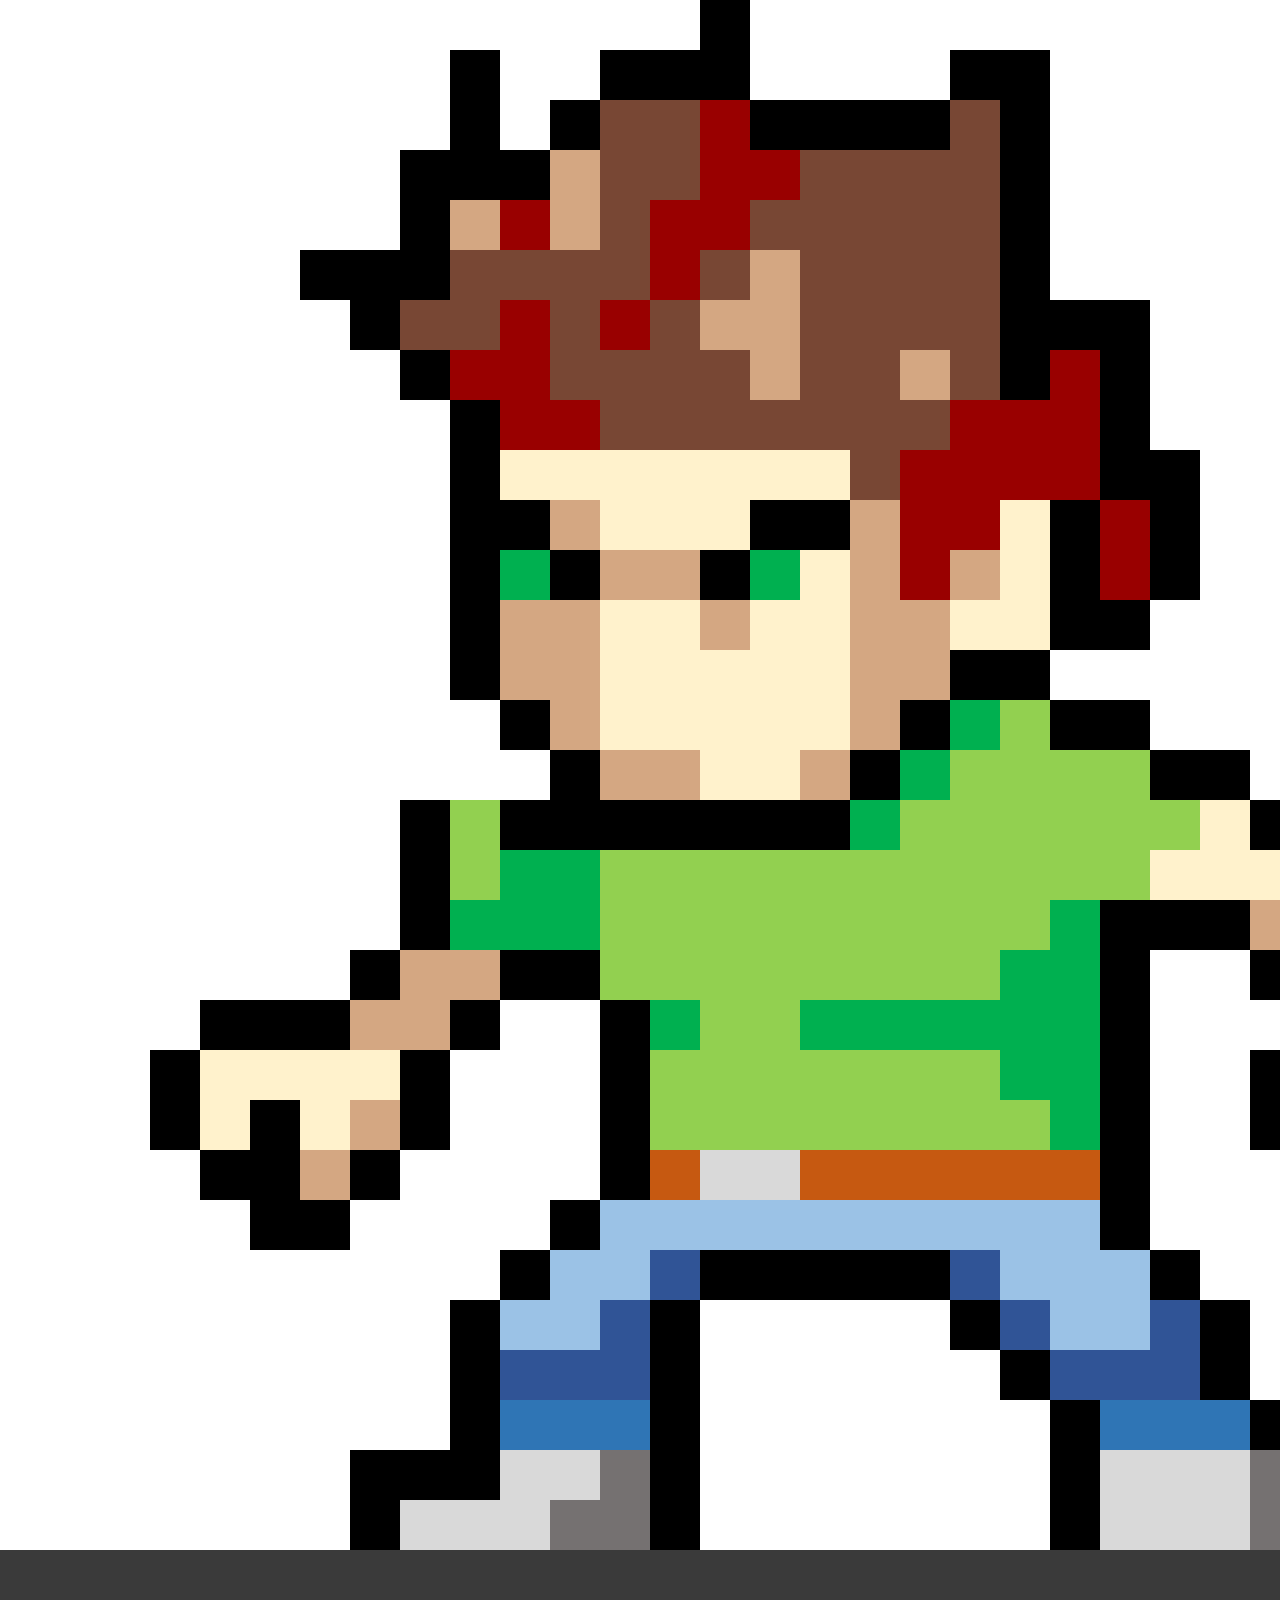
==== index.html @ 7dab19c5 "Rename boneco.html to index.html" ====
<!DOCTYPE html>
<html lang="pt-br">
    <head>
        <meta charset="UTF-8">
        <meta name="viewport" content="width=device-width, initial-scale=1.0">
        <title>Personagem Pixel Art</title>
        <link rel="stylesheet" href="boneco.css">
    </head>
    <body>
        <div id="l1c15"></div>
        <div id="l2c10"></div>
        <div id="l2c13"></div>
        <div id="l2c14"></div>
        <div id="l2c15"></div>
        <div id="l2c20"></div>
        <div id="l2c21"></div>
        <div id="l3c10"></div>
        <div id="l3c12"></div>
        <div id="l3c13"></div>
        <div id="l3c14"></div>
        <div id="l3c15"></div>
        <div id="l3c16"></div>
        <div id="l3c17"></div>
        <div id="l3c18"></div>
        <div id="l3c19"></div>
        <div id="l3c20"></div>
        <div id="l3c21"></div>
        <div id="l4c9"></div>
        <div id="l4c10"></div>
        <div id="l4c11"></div>
        <div id="l4c12"></div>
        <div id="l4c13"></div>
        <div id="l4c14"></div>
        <div id="l4c15"></div>
        <div id="l4c16"></div>
        <div id="l4c17"></div>
        <div id="l4c18"></div>
        <div id="l4c19"></div>
        <div id="l4c20"></div>
        <div id="l4c21"></div>
        <div id="l5c9"></div>
        <div id="l5c10"></div>
        <div id="l5c11"></div>
        <div id="l5c12"></div>
        <div id="l5c13"></div>
        <div id="l5c14"></div>
        <div id="l5c15"></div>
        <div id="l5c16"></div>
        <div id="l5c17"></div>
        <div id="l5c18"></div>
        <div id="l5c19"></div>
        <div id="l5c20"></div>
        <div id="l5c21"></div>
        <div id="l6c7"></div>
        <div id="l6c8"></div>
        <div id="l6c9"></div>
        <div id="l6c10"></div>
        <div id="l6c11"></div>
        <div id="l6c12"></div>
        <div id="l6c13"></div>
        <div id="l6c14"></div>
        <div id="l6c15"></div>
        <div id="l6c16"></div>
        <div id="l6c17"></div>
        <div id="l6c18"></div>
        <div id="l6c19"></div>
        <div id="l6c20"></div>
        <div id="l6c21"></div>
        <div id="l7c8"></div>
        <div id="l7c9"></div>
        <div id="l7c10"></div>
        <div id="l7c11"></div>
        <div id="l7c12"></div>
        <div id="l7c13"></div>
        <div id="l7c14"></div>
        <div id="l7c15"></div>
        <div id="l7c16"></div>
        <div id="l7c17"></div>
        <div id="l7c18"></div>
        <div id="l7c19"></div>
        <div id="l7c20"></div>
        <div id="l7c21"></div>
        <div id="l7c22"></div>
        <div id="l7c23"></div>
        <div id="l8c9"></div>
        <div id="l8c10"></div>
        <div id="l8c11"></div>
        <div id="l8c12"></div>
        <div id="l8c13"></div>
        <div id="l8c14"></div>
        <div id="l8c15"></div>
        <div id="l8c16"></div>
        <div id="l8c17"></div>
        <div id="l8c18"></div>
        <div id="l8c19"></div>
        <div id="l8c20"></div>
        <div id="l8c21"></div>
        <div id="l8c22"></div>
        <div id="l8c23"></div>
        <div id="l9c10"></div>
        <div id="l9c11"></div>
        <div id="l9c12"></div>
        <div id="l9c13"></div>
        <div id="l9c14"></div>
        <div id="l9c15"></div>
        <div id="l9c16"></div>
        <div id="l9c17"></div>
        <div id="l9c18"></div>
        <div id="l9c19"></div>
        <div id="l9c20"></div>
        <div id="l9c21"></div>
        <div id="l9c22"></div>
        <div id="l9c23"></div>
        <div id="l10c10"></div>
        <div id="l10c11"></div>
        <div id="l10c12"></div>
        <div id="l10c13"></div>
        <div id="l10c14"></div>
        <div id="l10c15"></div>
        <div id="l10c16"></div>
        <div id="l10c17"></div>
        <div id="l10c18"></div>
        <div id="l10c19"></div>
        <div id="l10c20"></div>
        <div id="l10c21"></div>
        <div id="l10c22"></div>
        <div id="l10c23"></div>
        <div id="l10c24"></div>
        <div id="l11c10"></div>
        <div id="l11c11"></div>
        <div id="l11c12"></div>
        <div id="l11c13"></div>
        <div id="l11c14"></div>
        <div id="l11c15"></div>
        <div id="l11c16"></div>
        <div id="l11c17"></div>
        <div id="l11c18"></div>
        <div id="l11c19"></div>
        <div id="l11c20"></div>
        <div id="l11c21"></div>
        <div id="l11c22"></div>
        <div id="l11c23"></div>
        <div id="l11c24"></div>
        <div id="l12c10"></div>
        <div id="l12c11"></div>
        <div id="l12c12"></div>
        <div id="l12c13"></div>
        <div id="l12c14"></div>
        <div id="l12c15"></div>
        <div id="l12c16"></div>
        <div id="l12c17"></div>
        <div id="l12c18"></div>
        <div id="l12c19"></div>
        <div id="l12c20"></div>
        <div id="l12c21"></div>
        <div id="l12c22"></div>
        <div id="l12c23"></div>
        <div id="l12c24"></div>
        <div id="l13c10"></div>
        <div id="l13c11"></div>
        <div id="l13c12"></div>
        <div id="l13c13"></div>
        <div id="l13c14"></div>
        <div id="l13c15"></div>
        <div id="l13c16"></div>
        <div id="l13c17"></div>
        <div id="l13c18"></div>
        <div id="l13c19"></div>
        <div id="l13c20"></div>
        <div id="l13c21"></div>
        <div id="l13c22"></div>
        <div id="l13c23"></div>
        <div id="l14c10"></div>
        <div id="l14c11"></div>
        <div id="l14c12"></div>
        <div id="l14c13"></div>
        <div id="l14c14"></div>
        <div id="l14c15"></div>
        <div id="l14c16"></div>
        <div id="l14c17"></div>
        <div id="l14c18"></div>
        <div id="l14c19"></div>
        <div id="l14c20"></div>
        <div id="l14c21"></div>
        <div id="l15c11"></div>
        <div id="l15c12"></div>
        <div id="l15c13"></div>
        <div id="l15c14"></div>
        <div id="l15c15"></div>
        <div id="l15c16"></div>
        <div id="l15c17"></div>
        <div id="l15c18"></div>
        <div id="l15c19"></div>
        <div id="l15c20"></div>
        <div id="l15c21"></div>
        <div id="l15c22"></div>
        <div id="l15c23"></div>
        <div id="l16c12"></div>
        <div id="l16c13"></div>
        <div id="l16c14"></div>
        <div id="l16c15"></div>
        <div id="l16c16"></div>
        <div id="l16c17"></div>
        <div id="l16c18"></div>
        <div id="l16c19"></div>
        <div id="l16c20"></div>
        <div id="l16c21"></div>
        <div id="l16c22"></div>
        <div id="l16c23"></div>
        <div id="l16c24"></div>
        <div id="l16c25"></div>
        <div id="l17c9"></div>
        <div id="l17c10"></div>
        <div id="l17c11"></div>
        <div id="l17c12"></div>
        <div id="l17c13"></div>
        <div id="l17c14"></div>
        <div id="l17c15"></div>
        <div id="l17c16"></div>
        <div id="l17c17"></div>
        <div id="l17c18"></div>
        <div id="l17c19"></div>
        <div id="l17c20"></div>
        <div id="l17c21"></div>
        <div id="l17c22"></div>
        <div id="l17c23"></div>
        <div id="l17c24"></div>
        <div id="l17c25"></div>
        <div id="l17c26"></div>
        <div id="l18c9"></div>
        <div id="l18c10"></div>
        <div id="l18c11"></div>
        <div id="l18c12"></div>
        <div id="l18c13"></div>
        <div id="l18c14"></div>
        <div id="l18c15"></div>
        <div id="l18c16"></div>
        <div id="l18c17"></div>
        <div id="l18c18"></div>
        <div id="l18c19"></div>
        <div id="l18c20"></div>
        <div id="l18c21"></div>
        <div id="l18c22"></div>
        <div id="l18c23"></div>
        <div id="l18c24"></div>
        <div id="l18c25"></div>
        <div id="l18c26"></div>
        <div id="l18c27"></div>
        <div id="l19c9"></div>
        <div id="l19c10"></div>
        <div id="l19c11"></div>
        <div id="l19c12"></div>
        <div id="l19c13"></div>
        <div id="l19c14"></div>
        <div id="l19c15"></div>
        <div id="l19c16"></div>
        <div id="l19c17"></div>
        <div id="l19c18"></div>
        <div id="l19c19"></div>
        <div id="l19c20"></div>
        <div id="l19c21"></div>
        <div id="l19c22"></div>
        <div id="l19c23"></div>
        <div id="l19c24"></div>
        <div id="l19c25"></div>
        <div id="l19c26"></div>
        <div id="l19c27"></div>
        <div id="l19c28"></div>
        <div id="l20c8"></div>
        <div id="l20c9"></div>
        <div id="l20c10"></div>
        <div id="l20c11"></div>
        <div id="l20c12"></div>
        <div id="l20c13"></div>
        <div id="l20c14"></div>
        <div id="l20c15"></div>
        <div id="l20c16"></div>
        <div id="l20c17"></div>
        <div id="l20c18"></div>
        <div id="l20c19"></div>
        <div id="l20c20"></div>
        <div id="l20c21"></div>
        <div id="l20c22"></div>
        <div id="l20c23"></div>
        <div id="l20c26"></div>
        <div id="l20c27"></div>
        <div id="l20c28"></div>
        <div id="l20c29"></div>
        <div id="l21c5"></div>
        <div id="l21c6"></div>
        <div id="l21c7"></div>
        <div id="l21c8"></div>
        <div id="l21c9"></div>
        <div id="l21c10"></div>
        <div id="l21c13"></div>
        <div id="l21c14"></div>
        <div id="l21c15"></div>
        <div id="l21c16"></div>
        <div id="l21c17"></div>
        <div id="l21c18"></div>
        <div id="l21c19"></div>
        <div id="l21c20"></div>
        <div id="l21c21"></div>
        <div id="l21c22"></div>
        <div id="l21c23"></div>
        <div id="l21c27"></div>
        <div id="l21c28"></div>
        <div id="l21c29"></div>
        <div id="l21c30"></div>
        <div id="l22c4"></div>
        <div id="l22c5"></div>
        <div id="l22c6"></div>
        <div id="l22c7"></div>
        <div id="l22c8"></div>
        <div id="l22c9"></div>
        <div id="l22c13"></div>
        <div id="l22c14"></div>
        <div id="l22c15"></div>
        <div id="l22c16"></div>
        <div id="l22c17"></div>
        <div id="l22c18"></div>
        <div id="l22c19"></div>
        <div id="l22c20"></div>
        <div id="l22c21"></div>
        <div id="l22c22"></div>
        <div id="l22c23"></div>
        <div id="l22c26"></div>
        <div id="l22c27"></div>
        <div id="l22c28"></div>
        <div id="l22c29"></div>
        <div id="l22c30"></div>
        <div id="l23c4"></div>
        <div id="l23c5"></div>
        <div id="l23c6"></div>
        <div id="l23c7"></div>
        <div id="l23c8"></div>
        <div id="l23c9"></div>
        <div id="l23c13"></div>
        <div id="l23c14"></div>
        <div id="l23c15"></div>
        <div id="l23c16"></div>
        <div id="l23c17"></div>
        <div id="l23c18"></div>
        <div id="l23c19"></div>
        <div id="l23c20"></div>
        <div id="l23c21"></div>
        <div id="l23c22"></div>
        <div id="l23c23"></div>
        <div id="l23c26"></div>
        <div id="l23c27"></div>
        <div id="l23c28"></div>
        <div id="l23c29"></div>
        <div id="l24c5"></div>
        <div id="l24c6"></div>
        <div id="l24c7"></div>
        <div id="l24c8"></div>
        <div id="l24c13"></div>
        <div id="l24c14"></div>
        <div id="l24c15"></div>
        <div id="l24c16"></div>
        <div id="l24c17"></div>
        <div id="l24c18"></div>
        <div id="l24c19"></div>
        <div id="l24c20"></div>
        <div id="l24c21"></div>
        <div id="l24c22"></div>
        <div id="l24c23"></div>
        <div id="l24c27"></div>
        <div id="l24c28"></div>
        <div id="l25c6"></div>
        <div id="l25c7"></div>
        <div id="l25c12"></div>
        <div id="l25c13"></div>
        <div id="l25c14"></div>
        <div id="l25c15"></div>
        <div id="l25c16"></div>
        <div id="l25c17"></div>
        <div id="l25c18"></div>
        <div id="l25c19"></div>
        <div id="l25c20"></div>
        <div id="l25c21"></div>
        <div id="l25c22"></div>
        <div id="l25c23"></div>
        <div id="l26c11"></div>
        <div id="l26c12"></div>
        <div id="l26c13"></div>
        <div id="l26c14"></div>
        <div id="l26c15"></div>
        <div id="l26c16"></div>
        <div id="l26c17"></div>
        <div id="l26c18"></div>
        <div id="l26c19"></div>
        <div id="l26c20"></div>
        <div id="l26c21"></div>
        <div id="l26c22"></div>
        <div id="l26c23"></div>
        <div id="l26c24"></div>
        <div id="l27c10"></div>
        <div id="l27c11"></div>
        <div id="l27c12"></div>
        <div id="l27c13"></div>
        <div id="l27c14"></div>
        <div id="l27c20"></div>
        <div id="l27c21"></div>
        <div id="l27c22"></div>
        <div id="l27c23"></div>
        <div id="l27c24"></div>
        <div id="l27c25"></div>
        <div id="l28c10"></div>
        <div id="l28c11"></div>
        <div id="l28c12"></div>
        <div id="l28c13"></div>
        <div id="l28c14"></div>
        <div id="l28c21"></div>
        <div id="l28c22"></div>
        <div id="l28c23"></div>
        <div id="l28c24"></div>
        <div id="l28c25"></div>
        <div id="l29c10"></div>
        <div id="l29c11"></div>
        <div id="l29c12"></div>
        <div id="l29c13"></div>
        <div id="l29c14"></div>
        <div id="l29c22"></div>
        <div id="l29c23"></div>
        <div id="l29c24"></div>
        <div id="l29c25"></div>
        <div id="l29c26"></div>
        <div id="l30c8"></div>
        <div id="l30c9"></div>
        <div id="l30c10"></div>
        <div id="l30c11"></div>
        <div id="l30c12"></div>
        <div id="l30c13"></div>
        <div id="l30c14"></div>
        <div id="l30c22"></div>
        <div id="l30c23"></div>
        <div id="l30c24"></div>
        <div id="l30c25"></div>
        <div id="l30c26"></div>
        <div id="l30c27"></div>
        <div id="l31c8"></div>
        <div id="l31c9"></div>
        <div id="l31c10"></div>
        <div id="l31c11"></div>
        <div id="l31c12"></div>
        <div id="l31c13"></div>
        <div id="l31c14"></div>
        <div id="l31c22"></div>
        <div id="l31c23"></div>
        <div id="l31c24"></div>
        <div id="l31c25"></div>
        <div id="l31c26"></div>
        <div id="l31c27"></div>
        <div id="l32c1"></div>
        <div id="l32c2"></div>
        <div id="l32c3"></div>
        <div id="l32c4"></div>
        <div id="l32c5"></div>
        <div id="l32c6"></div>
        <div id="l32c7"></div>
        <div id="l32c8"></div>
        <div id="l32c9"></div>
        <div id="l32c10"></div>
        <div id="l32c11"></div>
        <div id="l32c12"></div>
        <div id="l32c13"></div>
        <div id="l32c14"></div>
        <div id="l32c15"></div>
        <div id="l32c16"></div>
        <div id="l32c17"></div>
        <div id="l32c18"></div>
        <div id="l32c19"></div>
        <div id="l32c20"></div>
        <div id="l32c21"></div>
        <div id="l32c22"></div>
        <div id="l32c23"></div>
        <div id="l32c24"></div>
        <div id="l32c25"></div>
        <div id="l32c26"></div>
        <div id="l32c27"></div>
        <div id="l32c28"></div>
        <div id="l32c29"></div>
        <div id="l32c30"></div>
        <div id="l32c31"></div>
        <div id="l32c32"></div>
    </body>
</html>
---- boneco.css ----
body{
    width: 1550px;
    height: 1550px;
}
#l1c15{
    position: absolute;
    width: 50px;
    height: 50px;
    top: 0px;
    left: 700px;
    background-color: black;
}
#l2c10{
    position: absolute;
    width: 50px;
    height: 50px;
    top: 50px;
    left: 450px;
    background-color: black;
}
#l2c13{
    position: absolute;
    width: 50px;
    height: 50px;
    top: 50px;
    left: 600px;
    background-color: black;
}
#l2c14{
    position: absolute;
    width: 50px;
    height: 50px;
    top: 50px;
    left: 650px;
    background-color: black;
}
#l2c15{
    position: absolute;
    width: 50px;
    height: 50px;
    top: 50px;
    left: 700px;
    background-color: black;
}
#l2c20{
    position: absolute;
    width: 50px;
    height: 50px;
    top: 50px;
    left: 950px;
    background-color: black;
}
#l2c21{
    position: absolute;
    width: 50px;
    height: 50px;
    top: 50px;
    left: 1000px;
    background-color: black;
}
#l3c10{
    position: absolute;
    width: 50px;
    height: 50px;
    top: 100px;
    left: 450px;
    background-color: #000000;
}
#l3c12{
    position: absolute;
    width: 50px;
    height: 50px;
    top: 100px;
    left: 550px;
    background-color: #000000;
}
#l3c16{
    position: absolute;
    width: 50px;
    height: 50px;
    top: 100px;
    left: 750px;
    background-color: #000000;
}
#l3c17{
    position: absolute;
    width: 50px;
    height: 50px;
    top: 100px;
    left: 800px;
    background-color: #000000;
}
#l3c18{
    position: absolute;
    width: 50px;
    height: 50px;
    top: 100px;
    left: 850px;
    background-color: #000000;
}
#l3c19{
    position: absolute;
    width: 50px;
    height: 50px;
    top: 100px;
    left: 900px;
    background-color: #000000;
}
#l3c21{
    position: absolute;
    width: 50px;
    height: 50px;
    top: 100px;
    left: 1000px;
    background-color: #000000;
}
#l3c13{
    position: absolute;
    width: 50px;
    height: 50px;
    top: 100px;
    left: 600px;
    background-color: #784734;
}
#l3c14{
    position: absolute;
    width: 50px;
    height: 50px;
    top: 100px;
    left: 650px;
    background-color: #784734;
}
#l3c15{
    position: absolute;
    width: 50px;
    height: 50px;
    top: 100px;
    left: 700px;
    background-color: #990000;
}
#l3c20{
    position: absolute;
    width: 50px;
    height: 50px;
    top: 100px;
    left: 950px;
    background-color: #784734;
}
#l4c9{
    position: absolute;
    width: 50px;
    height: 50px;
    top: 150px;
    left: 400px;
    background-color: #000000;
}#l4c10{
    position: absolute;
    width: 50px;
    height: 50px;
    top: 150px;
    left: 450px;
    background-color: #000000;
}
#l4c11{
    position: absolute;
    width: 50px;
    height: 50px;
    top: 150px;
    left: 500px;
    background-color: #000000;
}
#l4c12{
    position: absolute;
    width: 50px;
    height: 50px;
    top: 150px;
    left: 550px;
    background-color: #d4a782;
}
#l4c13{
    position: absolute;
    width: 50px;
    height: 50px;
    top: 150px;
    left: 600px;
    background-color: #784734;
}
#l4c14{
    position: absolute;
    width: 50px;
    height: 50px;
    top: 150px;
    left: 650px;
    background-color: #784734;
}
#l4c15{
    position: absolute;
    width: 50px;
    height: 50px;
    top: 150px;
    left: 700px;
    background-color: #990000;
}
#l4c16{
    position: absolute;
    width: 50px;
    height: 50px;
    top: 150px;
    left: 750px;
    background-color: #990000;
}
#l4c17{
    position: absolute;
    width: 50px;
    height: 50px;
    top: 150px;
    left: 800px;
    background-color: #784734;
}
#l4c18{
    position: absolute;
    width: 50px;
    height: 50px;
    top: 150px;
    left: 850px;
    background-color: #784734;
}
#l4c19{
    position: absolute;
    width: 50px;
    height: 50px;
    top: 150px;
    left: 900px;
    background-color: #784734;
}
#l4c20{
    position: absolute;
    width: 50px;
    height: 50px;
    top: 150px;
    left: 950px;
    background-color: #784734;
}
#l4c21{
    position: absolute;
    width: 50px;
    height: 50px;
    top: 150px;
    left: 1000px;
    background-color: #000000;
}
#l5c9{
    position: absolute;
    width: 50px;
    height: 50px;
    top: 200px;
    left: 400px;
    background-color: #000000;
}
#l5c10{
    position: absolute;
    width: 50px;
    height: 50px;
    top: 200px;
    left: 450px;
    background-color: #d4a782;
}
#l5c11{
    position: absolute;
    width: 50px;
    height: 50px;
    top: 200px;
    left: 500px;
    background-color: #990000;
}
#l5c12{
    position: absolute;
    width: 50px;
    height: 50px;
    top: 200px;
    left: 550px;
    background-color: #d4a782;
}
#l5c13{
    position: absolute;
    width: 50px;
    height: 50px;
    top: 200px;
    left: 600px;
    background-color: #784734;
}
#l5c14{
    position: absolute;
    width: 50px;
    height: 50px;
    top: 200px;
    left: 650px;
    background-color: #990000;
}
#l5c15{
    position: absolute;
    width: 50px;
    height: 50px;
    top: 200px;
    left: 700px;
    background-color: #990000;
}
#l5c16{
    position: absolute;
    width: 50px;
    height: 50px;
    top: 200px;
    left: 750px;
    background-color: #784734;
}
#l5c17{
    position: absolute;
    width: 50px;
    height: 50px;
    top: 200px;
    left: 800px;
    background-color: #784734;
}
#l5c18{
    position: absolute;
    width: 50px;
    height: 50px;
    top: 200px;
    left: 850px;
    background-color: #784734;
}
#l5c19{
    position: absolute;
    width: 50px;
    height: 50px;
    top: 200px;
    left: 900px;
    background-color: #784734;
}
#l5c20{
    position: absolute;
    width: 50px;
    height: 50px;
    top: 200px;
    left: 950px;
    background-color: #784734;
}
#l5c21{
    position: absolute;
    width: 50px;
    height: 50px;
    top: 200px;
    left: 1000px;
    background-color: #000000;
}
#l6c7{
    position: absolute;
    width: 50px;
    height: 50px;
    top: 250px;
    left: 300px;
    background-color: #000000;
}
#l6c8{
    position: absolute;
    width: 50px;
    height: 50px;
    top: 250px;
    left: 350px;
    background-color: #000000;
}
#l6c9{
    position: absolute;
    width: 50px;
    height: 50px;
    top: 250px;
    left: 400px;
    background-color: #000000;
}
#l6c10{
    position: absolute;
    width: 50px;
    height: 50px;
    top: 250px;
    left: 450px;
    background-color: #784734;
}
#l6c11{
    position: absolute;
    width: 50px;
    height: 50px;
    top: 250px;
    left: 500px;
    background-color: #784734;
}
#l6c12{
    position: absolute;
    width: 50px;
    height: 50px;
    top: 250px;
    left: 550px;
    background-color: #784734;
}
#l6c13{
    position: absolute;
    width: 50px;
    height: 50px;
    top: 250px;
    left: 600px;
    background-color: #784734;
}
#l6c14{
    position: absolute;
    width: 50px;
    height: 50px;
    top: 250px;
    left: 650px;
    background-color: #990000;
}
#l6c15{
    position: absolute;
    width: 50px;
    height: 50px;
    top: 250px;
    left: 700px;
    background-color: #784734;
}
#l6c16{
    position: absolute;
    width: 50px;
    height: 50px;
    top: 250px;
    left: 750px;
    background-color: #d4a782;
}
#l6c17{
    position: absolute;
    width: 50px;
    height: 50px;
    top: 250px;
    left: 800px;
    background-color: #784734;
}
#l6c18{
    position: absolute;
    width: 50px;
    height: 50px;
    top: 250px;
    left: 850px;
    background-color: #784734;
}
#l6c19{
    position: absolute;
    width: 50px;
    height: 50px;
    top: 250px;
    left: 900px;
    background-color: #784734;
}
#l6c20{
    position: absolute;
    width: 50px;
    height: 50px;
    top: 250px;
    left: 950px;
    background-color: #784734;
}
#l6c21{
    position: absolute;
    width: 50px;
    height: 50px;
    top: 250px;
    left: 1000px;
    background-color: #000000;
}
#l7c8{
    position: absolute;
    width: 50px;
    height: 50px;
    top: 300px;
    left: 350px;
    background-color: #000000;
}
#l7c9{
    position: absolute;
    width: 50px;
    height: 50px;
    top: 300px;
    left: 400px;
    background-color: #784734;
}
#l7c10{
    position: absolute;
    width: 50px;
    height: 50px;
    top: 300px;
    left: 450px;
    background-color: #784734;
}
#l7c11{
    position: absolute;
    width: 50px;
    height: 50px;
    top: 300px;
    left: 500px;
    background-color: #990000;
}
#l7c12{
    position: absolute;
    width: 50px;
    height: 50px;
    top: 300px;
    left: 550px;
    background-color: #784734;
}
#l7c13{
    position: absolute;
    width: 50px;
    height: 50px;
    top: 300px;
    left: 600px;
    background-color: #990000;
}
#l7c14{
    position: absolute;
    width: 50px;
    height: 50px;
    top: 300px;
    left: 650px;
    background-color: #784734;
}
#l7c15{
    position: absolute;
    width: 50px;
    height: 50px;
    top: 300px;
    left: 700px;
    background-color: #d4a782;
}
#l7c16{
    position: absolute;
    width: 50px;
    height: 50px;
    top: 300px;
    left: 750px;
    background-color: #d4a782;
}
#l7c17{
    position: absolute;
    width: 50px;
    height: 50px;
    top: 300px;
    left: 800px;
    background-color: #784734;
}
#l7c18{
    position: absolute;
    width: 50px;
    height: 50px;
    top: 300px;
    left: 850px;
    background-color: #784734;
}
#l7c19{
    position: absolute;
    width: 50px;
    height: 50px;
    top: 300px;
    left: 900px;
    background-color: #784734;
}
#l7c20{
    position: absolute;
    width: 50px;
    height: 50px;
    top: 300px;
    left: 950px;
    background-color: #784734;
}
#l7c21{
    position: absolute;
    width: 50px;
    height: 50px;
    top: 300px;
    left: 1000px;
    background-color: #000000;
}
#l7c22{
    position: absolute;
    width: 50px;
    height: 50px;
    top: 300px;
    left: 1050px;
    background-color: #000000;
}
#l7c23{
    position: absolute;
    width: 50px;
    height: 50px;
    top: 300px;
    left: 1100px;
    background-color: #000000;
}
#l8c9{
    position: absolute;
    width: 50px;
    height: 50px;
    top: 350px;
    left: 400px;
    background-color: #000000;
}#l8c10{
    position: absolute;
    width: 50px;
    height: 50px;
    top: 350px;
    left: 450px;
    background-color: #990000;
}
#l8c11{
    position: absolute;
    width: 50px;
    height: 50px;
    top: 350px;
    left: 500px;
    background-color: #990000;
}
#l8c12{
    position: absolute;
    width: 50px;
    height: 50px;
    top: 350px;
    left: 550px;
    background-color: #784734;
}
#l8c13{
    position: absolute;
    width: 50px;
    height: 50px;
    top: 350px;
    left: 600px;
    background-color: #784734;
}
#l8c14{
    position: absolute;
    width: 50px;
    height: 50px;
    top: 350px;
    left: 650px;
    background-color: #784734;
}
#l8c15{
    position: absolute;
    width: 50px;
    height: 50px;
    top: 350px;
    left: 700px;
    background-color: #784734;
}
#l8c16{
    position: absolute;
    width: 50px;
    height: 50px;
    top: 350px;
    left: 750px;
    background-color: #d4a782;
}
#l8c17{
    position: absolute;
    width: 50px;
    height: 50px;
    top: 350px;
    left: 800px;
    background-color: #784734;
}
#l8c18{
    position: absolute;
    width: 50px;
    height: 50px;
    top: 350px;
    left: 850px;
    background-color: #784734;
}
#l8c19{
    position: absolute;
    width: 50px;
    height: 50px;
    top: 350px;
    left: 900px;
    background-color: #d4a782;
}
#l8c20{
    position: absolute;
    width: 50px;
    height: 50px;
    top: 350px;
    left: 950px;
    background-color: #784734;
}
#l8c21{
    position: absolute;
    width: 50px;
    height: 50px;
    top: 350px;
    left: 1000px;
    background-color: #000000;
}
#l8c22{
    position: absolute;
    width: 50px;
    height: 50px;
    top: 350px;
    left: 1050px;
    background-color: #990000;
}
#l8c23{
    position: absolute;
    width: 50px;
    height: 50px;
    top: 350px;
    left: 1100px;
    background-color: #000000;
}
#l9c10{
    position: absolute;
    width: 50px;
    height: 50px;
    top: 400px;
    left: 450px;
    background-color: #000000;
}
#l9c11{
    position: absolute;
    width: 50px;
    height: 50px;
    top: 400px;
    left: 500px;
    background-color: #990000;
}
#l9c12{
    position: absolute;
    width: 50px;
    height: 50px;
    top: 400px;
    left: 550px;
    background-color: #990000;
}
#l9c13{
    position: absolute;
    width: 50px;
    height: 50px;
    top: 400px;
    left: 600px;
    background-color: #784734;
}
#l9c14{
    position: absolute;
    width: 50px;
    height: 50px;
    top: 400px;
    left: 650px;
    background-color: #784734;
}
#l9c15{
    position: absolute;
    width: 50px;
    height: 50px;
    top: 400px;
    left: 700px;
    background-color: #784734;
}
#l9c16{
    position: absolute;
    width: 50px;
    height: 50px;
    top: 400px;
    left: 750px;
    background-color: #784734;
}
#l9c17{
    position: absolute;
    width: 50px;
    height: 50px;
    top: 400px;
    left: 800px;
    background-color: #784734;
}
#l9c18{
    position: absolute;
    width: 50px;
    height: 50px;
    top: 400px;
    left: 850px;
    background-color: #784734;
}
#l9c19{
    position: absolute;
    width: 50px;
    height: 50px;
    top: 400px;
    left:900px;
    background-color: #784734;
}
#l9c20{
    position: absolute;
    width: 50px;
    height: 50px;
    top: 400px;
    left: 950px;
    background-color: #990000;
}
#l9c21{
    position: absolute;
    width: 50px;
    height: 50px;
    top: 400px;
    left: 1000px;
    background-color: #990000;
}
#l9c22{
    position: absolute;
    width: 50px;
    height: 50px;
    top: 400px;
    left: 1050px;
    background-color: #990000;
}
#l9c23{
    position: absolute;
    width: 50px;
    height: 50px;
    top: 400px;
    left: 1100px;
    background-color: #000000;
}
#l10c10{
    position: absolute;
    width: 50px;
    height: 50px;
    top: 450px;
    left: 450px;
    background-color: #000000;
}
#l10c11{
    position: absolute;
    width: 50px;
    height: 50px;
    top: 450px;
    left: 500px;
    background-color: #fff2cc;
}
#l10c12{
    position: absolute;
    width: 50px;
    height: 50px;
    top: 450px;
    left: 550px;
    background-color: #fff2cc;
}
#l10c13{
    position: absolute;
    width: 50px;
    height: 50px;
    top: 450px;
    left: 600px;
    background-color: #fff2cc;
}
#l10c14{
    position: absolute;
    width: 50px;
    height: 50px;
    top: 450px;
    left: 650px;
    background-color: #fff2cc;
}
#l10c15{
    position: absolute;
    width: 50px;
    height: 50px;
    top: 450px;
    left: 700px;
    background-color: #fff2cc;
}
#l10c16{
    position: absolute;
    width: 50px;
    height: 50px;
    top: 450px;
    left: 750px;
    background-color: #fff2cc;
}
#l10c17{
    position: absolute;
    width: 50px;
    height: 50px;
    top: 450px;
    left: 800px;
    background-color: #fff2cc;
}
#l10c18{
    position: absolute;
    width: 50px;
    height: 50px;
    top: 450px;
    left: 850px;
    background-color: #784734;
}
#l10c19{
    position: absolute;
    width: 50px;
    height: 50px;
    top: 450px;
    left: 900px;
    background-color: #990000;
}
#l10c20{
    position: absolute;
    width: 50px;
    height: 50px;
    top: 450px;
    left: 950px;
    background-color: #990000;
}
#l10c21{
    position: absolute;
    width: 50px;
    height: 50px;
    top: 450px;
    left: 1000px;
    background-color: #990000;
}
#l10c22{
    position: absolute;
    width: 50px;
    height: 50px;
    top: 450px;
    left: 1050px;
    background-color: #990000;
}
#l10c23{
    position: absolute;
    width: 50px;
    height: 50px;
    top: 450px;
    left: 1100px;
    background-color: #000000;
}
#l10c24{
    position: absolute;
    width: 50px;
    height: 50px;
    top: 450px;
    left: 1150px;
    background-color: #000000;
}
#l11c10{
    position: absolute;
    width: 50px;
    height: 50px;
    top: 500px;
    left: 450px;
    background-color: #000000;
}
#l11c11{
    position: absolute;
    width: 50px;
    height: 50px;
    top: 500px;
    left: 500px;
    background-color: #000000;
}
#l11c12{
    position: absolute;
    width: 50px;
    height: 50px;
    top: 500px;
    left: 550px;
    background-color: #d4a782;
}
#l11c13{
    position: absolute;
    width: 50px;
    height: 50px;
    top: 500px;
    left: 600px;
    background-color: #fff2cc;
}
#l11c14{
    position: absolute;
    width: 50px;
    height: 50px;
    top: 500px;
    left: 650px;
    background-color: #fff2cc;
}
#l11c15{
    position: absolute;
    width: 50px;
    height: 50px;
    top: 500px;
    left: 700px;
    background-color: #fff2cc;
}
#l11c16{
    position: absolute;
    width: 50px;
    height: 50px;
    top: 500px;
    left: 750px;
    background-color: #000000;
}
#l11c17{
    position: absolute;
    width: 50px;
    height: 50px;
    top: 500px;
    left: 800px;
    background-color: #000000;
}
#l11c18{
    position: absolute;
    width: 50px;
    height: 50px;
    top: 500px;
    left: 850px;
    background-color: #d4a782;
}
#l11c19{
    position: absolute;
    width: 50px;
    height: 50px;
    top: 500px;
    left: 900px;
    background-color: #990000;
}
#l11c20{
    position: absolute;
    width: 50px;
    height: 50px;
    top: 500px;
    left: 950px;
    background-color: #990000;
}
#l11c21{
    position: absolute;
    width: 50px;
    height: 50px;
    top: 500px;
    left: 1000px;
    background-color: #fff2cc;
}
#l11c22{
    position: absolute;
    width: 50px;
    height: 50px;
    top: 500px;
    left: 1050px;
    background-color: #000000;
}
#l11c23{
    position: absolute;
    width: 50px;
    height: 50px;
    top: 500px;
    left: 1100px;
    background-color: #990000;
}
#l11c24{
    position: absolute;
    width: 50px;
    height: 50px;
    top: 500px;
    left: 1150px;
    background-color: #000000;
}
#l12c10{
    position: absolute;
    width: 50px;
    height: 50px;
    top: 550px;
    left: 450px;
    background-color: #000000;
}
#l12c11{
    position: absolute;
    width: 50px;
    height: 50px;
    top: 550px;
    left: 500px;
    background-color: #00b050;
}
#l12c12{
    position: absolute;
    width: 50px;
    height: 50px;
    top: 550px;
    left: 550px;
    background-color: #000000;
}
#l12c13{
    position: absolute;
    width: 50px;
    height: 50px;
    top: 550px;
    left: 600px;
    background-color: #d4a782;
}
#l12c14{
    position: absolute;
    width: 50px;
    height: 50px;
    top: 550px;
    left: 650px;
    background-color: #d4a782;
}
#l12c15{
    position: absolute;
    width: 50px;
    height: 50px;
    top: 550px;
    left: 700px;
    background-color: #000000;
}
#l12c16{
    position: absolute;
    width: 50px;
    height: 50px;
    top: 550px;
    left: 750px;
    background-color: #00b050;
}
#l12c17{
    position: absolute;
    width: 50px;
    height: 50px;
    top: 550px;
    left: 800px;
    background-color: #fff2cc;
}
#l12c18{
    position: absolute;
    width: 50px;
    height: 50px;
    top: 550px;
    left: 850px;
    background-color: #d4a782;
}
#l12c19{
    position: absolute;
    width: 50px;
    height: 50px;
    top: 550px;
    left: 900px;
    background-color: #990000;
}
#l12c20{
    position: absolute;
    width: 50px;
    height: 50px;
    top: 550px;
    left: 950px;
    background-color: #d4a782;
}
#l12c21{
    position: absolute;
    width: 50px;
    height: 50px;
    top: 550px;
    left: 1000px;
    background-color: #fff2cc;
}
#l12c22{
    position: absolute;
    width: 50px;
    height: 50px;
    top: 550px;
    left: 1050px;
    background-color: #000000;
}
#l12c23{
    position: absolute;
    width: 50px;
    height: 50px;
    top: 550px;
    left: 1100px;
    background-color: #990000;
}
#l12c24{
    position: absolute;
    width: 50px;
    height: 50px;
    top: 550px;
    left: 1150px;
    background-color: #000000;
}
#l13c10{
    position: absolute;
    width: 50px;
    height: 50px;
    top: 600px;
    left: 450px;
    background-color: #000000;
}
#l13c11{
    position: absolute;
    width: 50px;
    height: 50px;
    top: 600px;
    left: 500px;
    background-color: #d4a782;
}
#l13c12{
    position: absolute;
    width: 50px;
    height: 50px;
    top: 600px;
    left: 550px;
    background-color: #d4a782;
}
#l13c13{
    position: absolute;
    width: 50px;
    height: 50px;
    top: 600px;
    left: 600px;
    background-color: #fff2cc;
}
#l13c14{
    position: absolute;
    width: 50px;
    height: 50px;
    top: 600px;
    left: 650px;
    background-color: #fff2cc;
}
#l13c15{
    position: absolute;
    width: 50px;
    height: 50px;
    top: 600px;
    left: 700px;
    background-color: #d4a782;
}
#l13c16{
    position: absolute;
    width: 50px;
    height: 50px;
    top: 600px;
    left: 750px;
    background-color: #fff2cc;
}
#l13c17{
    position: absolute;
    width: 50px;
    height: 50px;
    top: 600px;
    left: 800px;
    background-color: #fff2cc;
}
#l13c18{
    position: absolute;
    width: 50px;
    height: 50px;
    top: 600px;
    left: 850px;
    background-color: #d4a782;
}
#l13c19{
    position: absolute;
    width: 50px;
    height: 50px;
    top: 600px;
    left: 900px;
    background-color: #d4a782;
}
#l13c20{
    position: absolute;
    width: 50px;
    height: 50px;
    top: 600px;
    left: 950px;
    background-color: #fff2cc;
}
#l13c21{
    position: absolute;
    width: 50px;
    height: 50px;
    top: 600px;
    left: 1000px;
    background-color: #fff2cc;
}
#l13c22{
    position: absolute;
    width: 50px;
    height: 50px;
    top: 600px;
    left: 1050px;
    background-color: #000000;
}
#l13c23{
    position: absolute;
    width: 50px;
    height: 50px;
    top: 600px;
    left: 1100px;
    background-color: #000000;
}
#l14c10{
    position: absolute;
    width: 50px;
    height: 50px;
    top: 650px;
    left: 450px;
    background-color: #000000;
}
#l14c11{
    position: absolute;
    width: 50px;
    height: 50px;
    top: 650px;
    left: 500px;
    background-color: #d4a782;
}
#l14c12{
    position: absolute;
    width: 50px;
    height: 50px;
    top: 650px;
    left: 550px;
    background-color: #d4a782;
}
#l14c13{
    position: absolute;
    width: 50px;
    height: 50px;
    top: 650px;
    left: 600px;
    background-color: #fff2cc;
}
#l14c14{
    position: absolute;
    width: 50px;
    height: 50px;
    top: 650px;
    left: 650px;
    background-color: #fff2cc;
}
#l14c15{
    position: absolute;
    width: 50px;
    height: 50px;
    top: 650px;
    left: 700px;
    background-color: #fff2cc;
}
#l14c16{
    position: absolute;
    width: 50px;
    height: 50px;
    top: 650px;
    left: 750px;
    background-color: #fff2cc;
}
#l14c17{
    position: absolute;
    width: 50px;
    height: 50px;
    top: 650px;
    left: 800px;
    background-color: #fff2cc;
}
#l14c18{
    position: absolute;
    width: 50px;
    height: 50px;
    top: 650px;
    left: 850px;
    background-color: #d4a782;
}
#l14c19{
    position: absolute;
    width: 50px;
    height: 50px;
    top: 650px;
    left: 900px;
    background-color: #d4a782;
}
#l14c20{
    position: absolute;
    width: 50px;
    height: 50px;
    top: 650px;
    left: 950px;
    background-color: #000000;
}
#l14c21{
    position: absolute;
    width: 50px;
    height: 50px;
    top: 650px;
    left: 1000px;
    background-color: #000000;
}
#l15c11{
    position: absolute;
    width: 50px;
    height: 50px;
    top: 700px;
    left: 500px;
    background-color: #000000;
}
#l15c12{
    position: absolute;
    width: 50px;
    height: 50px;
    top: 700px;
    left: 550px;
    background-color: #d4a782;
}
#l15c13{
    position: absolute;
    width: 50px;
    height: 50px;
    top: 700px;
    left: 600px;
    background-color: #fff2cc;
}
#l15c14{
    position: absolute;
    width: 50px;
    height: 50px;
    top: 700px;
    left: 650px;
    background-color: #fff2cc;
}
#l15c15{
    position: absolute;
    width: 50px;
    height: 50px;
    top: 700px;
    left: 700px;
    background-color: #fff2cc;
}
#l15c16{
    position: absolute;
    width: 50px;
    height: 50px;
    top: 700px;
    left: 750px;
    background-color: #fff2cc;
}
#l15c17{
    position: absolute;
    width: 50px;
    height: 50px;
    top: 700px;
    left: 800px;
    background-color: #fff2cc;
}
#l15c18{
    position: absolute;
    width: 50px;
    height: 50px;
    top: 700px;
    left: 850px;
    background-color: #d4a782;
}
#l15c19{
    position: absolute;
    width: 50px;
    height: 50px;
    top: 700px;
    left: 900px;
    background-color: #000000;
}
#l15c20{
    position: absolute;
    width: 50px;
    height: 50px;
    top: 700px;
    left: 950px;
    background-color: #00b050;
}
#l15c21{
    position: absolute;
    width: 50px;
    height: 50px;
    top: 700px;
    left: 1000px;
    background-color: #92d050;
}
#l15c22{
    position: absolute;
    width: 50px;
    height: 50px;
    top: 700px;
    left: 1050px;
    background-color: #000000;
}
#l15c23{
    position: absolute;
    width: 50px;
    height: 50px;
    top: 700px;
    left: 1100px;
    background-color: #000000;
}
#l16c12{
    position: absolute;
    width: 50px;
    height: 50px;
    top: 750px;
    left: 550px;
    background-color: #000000;
}
#l16c13{
    position: absolute;
    width: 50px;
    height: 50px;
    top: 750px;
    left: 600px;
    background-color: #d4a782;
}
#l16c14{
    position: absolute;
    width: 50px;
    height: 50px;
    top: 750px;
    left: 650px;
    background-color: #d4a782;
}
#l16c15{
    position: absolute;
    width: 50px;
    height: 50px;
    top: 750px;
    left: 700px;
    background-color: #fff2cc;
}
#l16c16{
    position: absolute;
    width: 50px;
    height: 50px;
    top: 750px;
    left: 750px;
    background-color: #fff2cc;
}
#l16c17{
    position: absolute;
    width: 50px;
    height: 50px;
    top: 750px;
    left: 800px;
    background-color: #d4a782;
}
#l16c18{
    position: absolute;
    width: 50px;
    height: 50px;
    top: 750px;
    left: 850px;
    background-color: #000000;
}
#l16c19{
    position: absolute;
    width: 50px;
    height: 50px;
    top: 750px;
    left: 900px;
    background-color: #00b050;
}
#l16c20{
    position: absolute;
    width: 50px;
    height: 50px;
    top: 750px;
    left: 950px;
    background-color: #92d050;
}
#l16c21{
    position: absolute;
    width: 50px;
    height: 50px;
    top: 750px;
    left: 1000px;
    background-color: #92d050;
}
#l16c22{
    position: absolute;
    width: 50px;
    height: 50px;
    top: 750px;
    left: 1050px;
    background-color: #92d050;
}
#l16c23{
    position: absolute;
    width: 50px;
    height: 50px;
    top: 750px;
    left: 1100px;
    background-color: #92d050;
}
#l16c24{
    position: absolute;
    width: 50px;
    height: 50px;
    top: 750px;
    left: 1150px;
    background-color: #000000;
}
#l16c25{
    position: absolute;
    width: 50px;
    height: 50px;
    top: 750px;
    left: 1200px;
    background-color: #000000;
}
#l17c9{
    position: absolute;
    width: 50px;
    height: 50px;
    top: 800px;
    left: 400px;
    background-color: #000000;
}
#l17c10{
    position: absolute;
    width: 50px;
    height: 50px;
    top: 800px;
    left: 450px;
    background-color: #92d050;
}
#l17c11{
    position: absolute;
    width: 50px;
    height: 50px;
    top: 800px;
    left: 500px;
    background-color: #000000;
}
#l17c12{
    position: absolute;
    width: 50px;
    height: 50px;
    top: 800px;
    left: 550px;
    background-color: #000000;
}
#l17c13{
    position: absolute;
    width: 50px;
    height: 50px;
    top: 800px;
    left: 600px;
    background-color: #000000;
}
#l17c14{
    position: absolute;
    width: 50px;
    height: 50px;
    top: 800px;
    left: 650px;
    background-color: #000000;
}
#l17c15{
    position: absolute;
    width: 50px;
    height: 50px;
    top: 800px;
    left: 700px;
    background-color: #000000;
}
#l17c16{
    position: absolute;
    width: 50px;
    height: 50px;
    top: 800px;
    left: 750px;
    background-color: #000000;
}
#l17c17{
    position: absolute;
    width: 50px;
    height: 50px;
    top: 800px;
    left: 800px;
    background-color: #000000;
}
#l17c18{
    position: absolute;
    width: 50px;
    height: 50px;
    top: 800px;
    left: 850px;
    background-color: #00b050;
}
#l17c19{
    position: absolute;
    width: 50px;
    height: 50px;
    top: 800px;
    left: 900px;
    background-color: #92d050;
}
#l17c20{
    position: absolute;
    width: 50px;
    height: 50px;
    top: 800px;
    left: 950px;
    background-color: #92d050;
}
#l17c21{
    position: absolute;
    width: 50px;
    height: 50px;
    top: 800px;
    left: 1000px;
    background-color: #92d050;
}
#l17c22{
    position: absolute;
    width: 50px;
    height: 50px;
    top: 800px;
    left: 1050px;
    background-color: #92d050;
}
#l17c23{
    position: absolute;
    width: 50px;
    height: 50px;
    top: 800px;
    left: 1100px;
    background-color: #92d050;
}
#l17c24{
    position: absolute;
    width: 50px;
    height: 50px;
    top: 800px;
    left: 1150px;
    background-color: #92d050;
}
#l17c25{
    position: absolute;
    width: 50px;
    height: 50px;
    top: 800px;
    left: 1200px;
    background-color: #fff2cc;
}
#l17c26{
    position: absolute;
    width: 50px;
    height: 50px;
    top: 800px;
    left: 1250px;
    background-color: #000000;
}
#l18c9{
    position: absolute;
    width: 50px;
    height: 50px;
    top: 850px;
    left: 400px;
    background-color: #000000;
}
#l18c10{
    position: absolute;
    width: 50px;
    height: 50px;
    top: 850px;
    left: 450px;
    background-color: #92d050;
}
#l18c11{
    position: absolute;
    width: 50px;
    height: 50px;
    top: 850px;
    left: 500px;
    background-color: #00b050;
}
#l18c12{
    position: absolute;
    width: 50px;
    height: 50px;
    top: 850px;
    left: 550px;
    background-color: #00b050;
}
#l18c13{
    position: absolute;
    width: 50px;
    height: 50px;
    top: 850px;
    left: 600px;
    background-color: #92d050;
}
#l18c14{
    position: absolute;
    width: 50px;
    height: 50px;
    top: 850px;
    left: 650px;
    background-color: #92d050;
}
#l18c15{
    position: absolute;
    width: 50px;
    height: 50px;
    top: 850px;
    left: 700px;
    background-color: #92d050;
}
#l18c16{
    position: absolute;
    width: 50px;
    height: 50px;
    top: 850px;
    left: 750px;
    background-color: #92d050;
}
#l18c17{
    position: absolute;
    width: 50px;
    height: 50px;
    top: 850px;
    left: 800px;
    background-color: #92d050;
}
#l18c18{
    position: absolute;
    width: 50px;
    height: 50px;
    top: 850px;
    left: 850px;
    background-color: #92d050;
}
#l18c19{
    position: absolute;
    width: 50px;
    height: 50px;
    top: 850px;
    left: 900px;
    background-color: #92d050;
}
#l18c20{
    position: absolute;
    width: 50px;
    height: 50px;
    top: 850px;
    left: 950px;
    background-color: #92d050;
}
#l18c21{
    position: absolute;
    width: 50px;
    height: 50px;
    top: 850px;
    left: 1000px;
    background-color: #92d050;
}
#l18c22{
    position: absolute;
    width: 50px;
    height: 50px;
    top: 850px;
    left: 1050px;
    background-color: #92d050;
}
#l18c23{
    position: absolute;
    width: 50px;
    height: 50px;
    top: 850px;
    left: 1100px;
    background-color: #92d050;
}
#l18c24{
    position: absolute;
    width: 50px;
    height: 50px;
    top: 850px;
    left: 1150px;
    background-color: #fff2cc;
}
#l18c25{
    position: absolute;
    width: 50px;
    height: 50px;
    top: 850px;
    left: 1200px;
    background-color: #fff2cc;
}
#l18c26{
    position: absolute;
    width: 50px;
    height: 50px;
    top: 850px;
    left: 1250px;
    background-color: #fff2cc;
}
#l18c27{
    position: absolute;
    width: 50px;
    height: 50px;
    top: 850px;
    left: 1300px;
    background-color: #000000;
}
#l19c9{
    position: absolute;
    width: 50px;
    height: 50px;
    top: 900px;
    left: 400px;
    background-color: #000000;
}
#l19c10{
    position: absolute;
    width: 50px;
    height: 50px;
    top: 900px;
    left: 450px;
    background-color: #00b050;
}
#l19c11{
    position: absolute;
    width: 50px;
    height: 50px;
    top: 900px;
    left: 500px;
    background-color: #00b050;
}
#l19c12{
    position: absolute;
    width: 50px;
    height: 50px;
    top: 900px;
    left: 550px;
    background-color: #00b050;
}
#l19c13{
    position: absolute;
    width: 50px;
    height: 50px;
    top: 900px;
    left: 600px;
    background-color: #92d050;
}
#l19c14{
    position: absolute;
    width: 50px;
    height: 50px;
    top: 900px;
    left: 650px;
    background-color: #92d050;
}
#l19c15{
    position: absolute;
    width: 50px;
    height: 50px;
    top: 900px;
    left: 700px;
    background-color: #92d050;
}
#l19c16{
    position: absolute;
    width: 50px;
    height: 50px;
    top: 900px;
    left: 750px;
    background-color: #92d050;
}
#l19c17{
    position: absolute;
    width: 50px;
    height: 50px;
    top: 900px;
    left: 800px;
    background-color: #92d050;
}
#l19c18{
    position: absolute;
    width: 50px;
    height: 50px;
    top: 900px;
    left: 850px;
    background-color: #92d050;
}
#l19c19{
    position: absolute;
    width: 50px;
    height: 50px;
    top: 900px;
    left: 900px;
    background-color: #92d050;
}
#l19c20{
    position: absolute;
    width: 50px;
    height: 50px;
    top: 900px;
    left: 950px;
    background-color: #92d050;
}
#l19c21{
    position: absolute;
    width: 50px;
    height: 50px;
    top: 900px;
    left: 1000px;
    background-color: #92d050;
}
#l19c22{
    position: absolute;
    width: 50px;
    height: 50px;
    top: 900px;
    left: 1050px;
    background-color: #00b050;
}
#l19c23{
    position: absolute;
    width: 50px;
    height: 50px;
    top: 900px;
    left: 1100px;
    background-color: #000000;
}
#l19c24{
    position: absolute;
    width: 50px;
    height: 50px;
    top: 900px;
    left: 1150px;
    background-color: #000000;
}
#l19c25{
    position: absolute;
    width: 50px;
    height: 50px;
    top: 900px;
    left: 1200px;
    background-color: #000000;
}
#l19c26{
    position: absolute;
    width: 50px;
    height: 50px;
    top: 900px;
    left: 1250px;
    background-color: #d4a782;
}
#l19c27{
    position: absolute;
    width: 50px;
    height: 50px;
    top: 900px;
    left: 1300px;
    background-color: #d4a782;
}
#l19c28{
    position: absolute;
    width: 50px;
    height: 50px;
    top: 900px;
    left: 1350px;
    background-color: #000000;
}
#l20c8{
    position: absolute;
    width: 50px;
    height: 50px;
    top: 950px;
    left: 350px;
    background-color: #000000;
}
#l20c9{
    position: absolute;
    width: 50px;
    height: 50px;
    top: 950px;
    left: 400px;
    background-color: #d4a782;
}
#l20c10{
    position: absolute;
    width: 50px;
    height: 50px;
    top: 950px;
    left: 450px;
    background-color: #d4a782;
}
#l20c11{
    position: absolute;
    width: 50px;
    height: 50px;
    top: 950px;
    left: 500px;
    background-color: #000000;
}
#l20c12{
    position: absolute;
    width: 50px;
    height: 50px;
    top: 950px;
    left: 550px;
    background-color: #000000;
}
#l20c13{
    position: absolute;
    width: 50px;
    height: 50px;
    top: 950px;
    left: 600px;
    background-color: #92d050;
}
#l20c14{
    position: absolute;
    width: 50px;
    height: 50px;
    top: 950px;
    left: 650px;
    background-color: #92d050;
}
#l20c15{
    position: absolute;
    width: 50px;
    height: 50px;
    top: 950px;
    left: 700px;
    background-color: #92d050;
}
#l20c16{
    position: absolute;
    width: 50px;
    height: 50px;
    top: 950px;
    left: 750px;
    background-color: #92d050;
}
#l20c17{
    position: absolute;
    width: 50px;
    height: 50px;
    top: 950px;
    left: 800px;
    background-color: #92d050;
}
#l20c18{
    position: absolute;
    width: 50px;
    height: 50px;
    top: 950px;
    left: 850px;
    background-color: #92d050;
}
#l20c19{
    position: absolute;
    width: 50px;
    height: 50px;
    top: 950px;
    left: 900px;
    background-color: #92d050;
}
#l20c20{
    position: absolute;
    width: 50px;
    height: 50px;
    top: 950px;
    left: 950px;
    background-color: #92d050;
}
#l20c21{
    position: absolute;
    width: 50px;
    height: 50px;
    top: 950px;
    left: 1000px;
    background-color: #00b050;
}
#l20c22{
    position: absolute;
    width: 50px;
    height: 50px;
    top: 950px;
    left: 1050px;
    background-color: #00b050;
}
#l20c23{
    position: absolute;
    width: 50px;
    height: 50px;
    top: 950px;
    left: 1100px;
    background-color: #000000;
}
#l20c26{
    position: absolute;
    width: 50px;
    height: 50px;
    top: 950px;
    left: 1250px;
    background-color: #000000;
}
#l20c27{
    position: absolute;
    width: 50px;
    height: 50px;
    top: 950px;
    left: 1300px;
    background-color: #fff2cc;
}
#l20c28{
    position: absolute;
    width: 50px;
    height: 50px;
    top: 950px;
    left: 1350px;
    background-color: #fff2cc;
}
#l20c29{
    position: absolute;
    width: 50px;
    height: 50px;
    top: 950px;
    left: 1400px;
    background-color: #000000;
}
#l21c5{
    position: absolute;
    width: 50px;
    height: 50px;
    top: 1000px;
    left: 200px;
    background-color: #000000;
}
#l21c6{
    position: absolute;
    width: 50px;
    height: 50px;
    top: 1000px;
    left: 250px;
    background-color: #000000;
}
#l21c7{
    position: absolute;
    width: 50px;
    height: 50px;
    top: 1000px;
    left: 300px;
    background-color: #000000;
}
#l21c8{
    position: absolute;
    width: 50px;
    height: 50px;
    top: 1000px;
    left: 350px;
    background-color: #d4a782;
}
#l21c9{
    position: absolute;
    width: 50px;
    height: 50px;
    top: 1000px;
    left: 400px;
    background-color: #d4a782;
}
#l21c10{
    position: absolute;
    width: 50px;
    height: 50px;
    top: 1000px;
    left: 450px;
    background-color: #000000;
}
#l21c13{
    position: absolute;
    width: 50px;
    height: 50px;
    top: 1000px;
    left: 600px;
    background-color: #000000;
}
#l21c14{
    position: absolute;
    width: 50px;
    height: 50px;
    top: 1000px;
    left: 650px;
    background-color: #00b050;
}
#l21c15{
    position: absolute;
    width: 50px;
    height: 50px;
    top: 1000px;
    left: 700px;
    background-color: #92d050;
}
#l21c16{
    position: absolute;
    width: 50px;
    height: 50px;
    top: 1000px;
    left: 750px;
    background-color: #92d050;
}
#l21c17{
    position: absolute;
    width: 50px;
    height: 50px;
    top: 1000px;
    left: 800px;
    background-color: #00b050;
}
#l21c18{
    position: absolute;
    width: 50px;
    height: 50px;
    top: 1000px;
    left: 850px;
    background-color: #00b050;
}
#l21c19{
    position: absolute;
    width: 50px;
    height: 50px;
    top: 1000px;
    left: 900px;
    background-color: #00b050;
}
#l21c20{
    position: absolute;
    width: 50px;
    height: 50px;
    top: 1000px;
    left: 950px;
    background-color: #00b050;
}
#l21c21{
    position: absolute;
    width: 50px;
    height: 50px;
    top: 1000px;
    left: 1000px;
    background-color: #00b050;
}
#l21c22{
    position: absolute;
    width: 50px;
    height: 50px;
    top: 1000px;
    left: 1050px;
    background-color: #00b050;
}
#l21c23{
    position: absolute;
    width: 50px;
    height: 50px;
    top: 1000px;
    left: 1100px;
    background-color: #000000;
}
#l21c27{
    position: absolute;
    width: 50px;
    height: 50px;
    top: 1000px;
    left: 1300px;
    background-color: #000000;
}
#l21c28{
    position: absolute;
    width: 50px;
    height: 50px;
    top: 1000px;
    left: 1350px;
    background-color: #fff2cc;
}
#l21c29{
    position: absolute;
    width: 50px;
    height: 50px;
    top: 1000px;
    left: 1400px;
    background-color: #fff2cc;
}
#l21c30{
    position: absolute;
    width: 50px;
    height: 50px;
    top: 1000px;
    left: 1450px;
    background-color: #000000;
}
#l22c4{
    position: absolute;
    width: 50px;
    height: 50px;
    top: 1050px;
    left: 150px;
    background-color: #000000;
}
#l22c5{
    position: absolute;
    width: 50px;
    height: 50px;
    top: 1050px;
    left: 200px;
    background-color: #fff2cc;
}
#l22c6{
    position: absolute;
    width: 50px;
    height: 50px;
    top: 1050px;
    left: 250px;
    background-color: #fff2cc;
}
#l22c7{
    position: absolute;
    width: 50px;
    height: 50px;
    top: 1050px;
    left: 300px;
    background-color: #fff2cc;
}
#l22c8{
    position: absolute;
    width: 50px;
    height: 50px;
    top: 1050px;
    left: 350px;
    background-color: #fff2cc;
}
#l22c9{
    position: absolute;
    width: 50px;
    height: 50px;
    top: 1050px;
    left: 400px;
    background-color: #000000;
}
#l22c13{
    position: absolute;
    width: 50px;
    height: 50px;
    top: 1050px;
    left: 600px;
    background-color: #000000;
}
#l22c14{
    position: absolute;
    width: 50px;
    height: 50px;
    top: 1050px;
    left: 650px;
    background-color: #92d050;
}
#l22c15{
    position: absolute;
    width: 50px;
    height: 50px;
    top: 1050px;
    left: 700px;
    background-color: #92d050;
}
#l22c16{
    position: absolute;
    width: 50px;
    height: 50px;
    top: 1050px;
    left: 750px;
    background-color: #92d050;
}
#l22c17{
    position: absolute;
    width: 50px;
    height: 50px;
    top: 1050px;
    left: 800px;
    background-color: #92d050;
}
#l22c18{
    position: absolute;
    width: 50px;
    height: 50px;
    top: 1050px;
    left: 850px;
    background-color: #92d050;
}
#l22c19{
    position: absolute;
    width: 50px;
    height: 50px;
    top: 1050px;
    left: 900px;
    background-color: #92d050;
}
#l22c20{
    position: absolute;
    width: 50px;
    height: 50px;
    top: 1050px;
    left: 950px;
    background-color: #92d050;
}
#l22c21{
    position: absolute;
    width: 50px;
    height: 50px;
    top: 1050px;
    left: 1000px;
    background-color: #00b050;
}
#l22c22{
    position: absolute;
    width: 50px;
    height: 50px;
    top: 1050px;
    left: 1050px;
    background-color: #00b050;
}
#l22c23{
    position: absolute;
    width: 50px;
    height: 50px;
    top: 1050px;
    left: 1100px;
    background-color: #000000;
}
#l22c26{
    position: absolute;
    width: 50px;
    height: 50px;
    top: 1050px;
    left: 1250px;
    background-color: #000000;
}
#l22c27{
    position: absolute;
    width: 50px;
    height: 50px;
    top: 1050px;
    left: 1300px;
    background-color: #fff2cc;
}
#l22c28{
    position: absolute;
    width: 50px;
    height: 50px;
    top: 1050px;
    left: 1350px;
    background-color: #fff2cc;
}
#l22c29{
    position: absolute;
    width: 50px;
    height: 50px;
    top: 1050px;
    left: 1400px;
    background-color: #d4a782;
}
#l22c30{
    position: absolute;
    width: 50px;
    height: 50px;
    top: 1050px;
    left: 1450px;
    background-color: #000000;
}
#l23c4{
    position: absolute;
    width: 50px;
    height: 50px;
    top: 1100px;
    left: 150px;
    background-color: #000000;
}
#l23c5{
    position: absolute;
    width: 50px;
    height: 50px;
    top: 1100px;
    left: 200px;
    background-color: #fff2cc;
}
#l23c6{
    position: absolute;
    width: 50px;
    height: 50px;
    top: 1100px;
    left: 250px;
    background-color: #000000;
}
#l23c7{
    position: absolute;
    width: 50px;
    height: 50px;
    top: 1100px;
    left: 300px;
    background-color: #fff2cc;
}
#l23c8{
    position: absolute;
    width: 50px;
    height: 50px;
    top: 1100px;
    left: 350px;
    background-color: #d4a782;
}
#l23c9{
    position: absolute;
    width: 50px;
    height: 50px;
    top: 1100px;
    left: 400px;
    background-color: #000000;
}
#l23c13{
    position: absolute;
    width: 50px;
    height: 50px;
    top: 1100px;
    left: 600px;
    background-color: #000000;
}
#l23c14{
    position: absolute;
    width: 50px;
    height: 50px;
    top: 1100px;
    left: 650px;
    background-color: #92d050;
}
#l23c15{
    position: absolute;
    width: 50px;
    height: 50px;
    top: 1100px;
    left: 700px;
    background-color: #92d050;
}
#l23c16{
    position: absolute;
    width: 50px;
    height: 50px;
    top: 1100px;
    left: 750px;
    background-color: #92d050;
}
#l23c17{
    position: absolute;
    width: 50px;
    height: 50px;
    top: 1100px;
    left: 800px;
    background-color: #92d050;
}
#l23c18{
    position: absolute;
    width: 50px;
    height: 50px;
    top: 1100px;
    left: 850px;
    background-color: #92d050;
}
#l23c19{
    position: absolute;
    width: 50px;
    height: 50px;
    top: 1100px;
    left: 900px;
    background-color: #92d050;
}
#l23c20{
    position: absolute;
    width: 50px;
    height: 50px;
    top: 1100px;
    left: 950px;
    background-color: #92d050;
}
#l23c21{
    position: absolute;
    width: 50px;
    height: 50px;
    top: 1100px;
    left: 1000px;
    background-color: #92d050;
}
#l23c22{
    position: absolute;
    width: 50px;
    height: 50px;
    top: 1100px;
    left: 1050px;
    background-color: #00b050;
}
#l23c23{
    position: absolute;
    width: 50px;
    height: 50px;
    top: 1100px;
    left: 1100px;
    background-color: #000000;
}
#l23c26{
    position: absolute;
    width: 50px;
    height: 50px;
    top: 1100px;
    left: 1250px;
    background-color: #000000;
}
#l23c27{
    position: absolute;
    width: 50px;
    height: 50px;
    top: 1100px;
    left: 1300px;
    background-color: #fff2cc;
}
#l23c28{
    position: absolute;
    width: 50px;
    height: 50px;
    top: 1100px;
    left: 1350px;
    background-color: #d4a782;
}
#l23c29{
    position: absolute;
    width: 50px;
    height: 50px;
    top: 1100px;
    left: 1400px;
    background-color: #000000;
}
#l24c5{
    position: absolute;
    width: 50px;
    height: 50px;
    top: 1150px;
    left: 200px;
    background-color: #000000;
}
#l24c6{
    position: absolute;
    width: 50px;
    height: 50px;
    top: 1150px;
    left: 250px;
    background-color: #000000;
}
#l24c7{
    position: absolute;
    width: 50px;
    height: 50px;
    top: 1150px;
    left: 300px;
    background-color: #d4a782;
}
#l24c8{
    position: absolute;
    width: 50px;
    height: 50px;
    top: 1150px;
    left: 350px;
    background-color: #000000;
}
#l24c13{
    position: absolute;
    width: 50px;
    height: 50px;
    top: 1150px;
    left: 600px;
    background-color: #000000;
}
#l24c14{
    position: absolute;
    width: 50px;
    height: 50px;
    top: 1150px;
    left: 650px;
    background-color: #c65911;
}
#l24c15{
    position: absolute;
    width: 50px;
    height: 50px;
    top: 1150px;
    left: 700px;
    background-color: #d9d9d9;
}
#l24c16{
    position: absolute;
    width: 50px;
    height: 50px;
    top: 1150px;
    left: 750px;
    background-color: #d9d9d9;
}
#l24c17{
    position: absolute;
    width: 50px;
    height: 50px;
    top: 1150px;
    left: 800px;
    background-color: #c65911;
}
#l24c18{
    position: absolute;
    width: 50px;
    height: 50px;
    top: 1150px;
    left: 850px;
    background-color: #c65911;
}
#l24c19{
    position: absolute;
    width: 50px;
    height: 50px;
    top: 1150px;
    left: 900px;
    background-color: #c65911;
}
#l24c20{
    position: absolute;
    width: 50px;
    height: 50px;
    top: 1150px;
    left: 950px;
    background-color: #c65911;
}
#l24c21{
    position: absolute;
    width: 50px;
    height: 50px;
    top: 1150px;
    left: 1000px;
    background-color: #c65911;
}
#l24c22{
    position: absolute;
    width: 50px;
    height: 50px;
    top: 1150px;
    left: 1050px;
    background-color: #c65911;
}
#l24c23{
    position: absolute;
    width: 50px;
    height: 50px;
    top: 1150px;
    left: 1100px;
    background-color: #000000;
}
#l24c27{
    position: absolute;
    width: 50px;
    height: 50px;
    top: 1150px;
    left: 1300px;
    background-color: #000000;
}
#l24c28{
    position: absolute;
    width: 50px;
    height: 50px;
    top: 1150px;
    left: 1350px;
    background-color: #000000;
}
#l25c6{
    position: absolute;
    width: 50px;
    height: 50px;
    top: 1200px;
    left: 250px;
    background-color: #000000;
}
#l25c7{
    position: absolute;
    width: 50px;
    height: 50px;
    top: 1200px;
    left: 300px;
    background-color: #000000;
}
#l25c12{
    position: absolute;
    width: 50px;
    height: 50px;
    top: 1200px;
    left: 550px;
    background-color: #000000;
}
#l25c13{
    position: absolute;
    width: 50px;
    height: 50px;
    top: 1200px;
    left: 600px;
    background-color: #9bc2e6;
}
#l25c14{
    position: absolute;
    width: 50px;
    height: 50px;
    top: 1200px;
    left: 650px;
    background-color: #9bc2e6;
}
#l25c15{
    position: absolute;
    width: 50px;
    height: 50px;
    top: 1200px;
    left: 700px;
    background-color: #9bc2e6;
}
#l25c16{
    position: absolute;
    width: 50px;
    height: 50px;
    top: 1200px;
    left: 750px;
    background-color: #9bc2e6;
}
#l25c17{
    position: absolute;
    width: 50px;
    height: 50px;
    top: 1200px;
    left: 800px;
    background-color: #9bc2e6;
}
#l25c18{
    position: absolute;
    width: 50px;
    height: 50px;
    top: 1200px;
    left: 850px;
    background-color: #9bc2e6;
}
#l25c19{
    position: absolute;
    width: 50px;
    height: 50px;
    top: 1200px;
    left: 900px;
    background-color: #9bc2e6;
}
#l25c20{
    position: absolute;
    width: 50px;
    height: 50px;
    top: 1200px;
    left: 950px;
    background-color: #9bc2e6;
}
#l25c21{
    position: absolute;
    width: 50px;
    height: 50px;
    top: 1200px;
    left: 1000px;
    background-color: #9bc2e6;
}
#l25c22{
    position: absolute;
    width: 50px;
    height: 50px;
    top: 1200px;
    left: 1050px;
    background-color: #9bc2e6;
}
#l25c23{
    position: absolute;
    width: 50px;
    height: 50px;
    top: 1200px;
    left: 1100px;
    background-color: #000000;
}
#l26c11{
    position: absolute;
    width: 50px;
    height: 50px;
    top: 1250px;
    left: 500px;
    background-color: #000000;
}
#l26c12{
    position: absolute;
    width: 50px;
    height: 50px;
    top: 1250px;
    left: 550px;
    background-color: #9bc2e6;
}
#l26c13{
    position: absolute;
    width: 50px;
    height: 50px;
    top: 1250px;
    left: 600px;
    background-color: #9bc2e6;
}
#l26c14{
    position: absolute;
    width: 50px;
    height: 50px;
    top: 1250px;
    left: 650px;
    background-color: #305496;
}
#l26c15{
    position: absolute;
    width: 50px;
    height: 50px;
    top: 1250px;
    left: 700px;
    background-color: #000000;
}
#l26c16{
    position: absolute;
    width: 50px;
    height: 50px;
    top: 1250px;
    left: 750px;
    background-color: #000000;
}
#l26c17{
    position: absolute;
    width: 50px;
    height: 50px;
    top: 1250px;
    left: 800px;
    background-color: #000000;
}
#l26c18{
    position: absolute;
    width: 50px;
    height: 50px;
    top: 1250px;
    left: 850px;
    background-color: #000000;
}
#l26c19{
    position: absolute;
    width: 50px;
    height: 50px;
    top: 1250px;
    left: 900px;
    background-color: #000000;
}
#l26c20{
    position: absolute;
    width: 50px;
    height: 50px;
    top: 1250px;
    left: 950px;
    background-color: #305496;
}
#l26c21{
    position: absolute;
    width: 50px;
    height: 50px;
    top: 1250px;
    left: 1000px;
    background-color: #9bc2e6;
}
#l26c22{
    position: absolute;
    width: 50px;
    height: 50px;
    top: 1250px;
    left: 1050px;
    background-color: #9bc2e6;
}
#l26c23{
    position: absolute;
    width: 50px;
    height: 50px;
    top: 1250px;
    left: 1100px;
    background-color: #9bc2e6;
}
#l26c24{
    position: absolute;
    width: 50px;
    height: 50px;
    top: 1250px;
    left: 1150px;
    background-color: #000000;
}
#l27c10{
    position: absolute;
    width: 50px;
    height: 50px;
    top: 1300px;
    left: 450px;
    background-color: #000000;
}
#l27c11{
    position: absolute;
    width: 50px;
    height: 50px;
    top: 1300px;
    left: 500px;
    background-color: #9bc2e6;
}
#l27c12{
    position: absolute;
    width: 50px;
    height: 50px;
    top: 1300px;
    left: 550px;
    background-color: #9bc2e6;
}
#l27c13{
    position: absolute;
    width: 50px;
    height: 50px;
    top: 1300px;
    left: 600px;
    background-color: #305496;
}
#l27c14{
    position: absolute;
    width: 50px;
    height: 50px;
    top: 1300px;
    left: 650px;
    background-color: #000000;
}
#l27c20{
    position: absolute;
    width: 50px;
    height: 50px;
    top: 1300px;
    left: 950px;
    background-color: #000000;
}
#l27c21{
    position: absolute;
    width: 50px;
    height: 50px;
    top: 1300px;
    left: 1000px;
    background-color: #305496;
}
#l27c22{
    position: absolute;
    width: 50px;
    height: 50px;
    top: 1300px;
    left: 1050px;
    background-color: #9bc2e6;
}
#l27c23{
    position: absolute;
    width: 50px;
    height: 50px;
    top: 1300px;
    left: 1100px;
    background-color: #9bc2e6;
}
#l27c24{
    position: absolute;
    width: 50px;
    height: 50px;
    top: 1300px;
    left: 1150px;
    background-color: #305496;
}
#l27c25{
    position: absolute;
    width: 50px;
    height: 50px;
    top: 1300px;
    left: 1200px;
    background-color: #000000;
}
#l28c10{
    position: absolute;
    width: 50px;
    height: 50px;
    top: 1350px;
    left: 450px;
    background-color: #000000;
}
#l28c11{
    position: absolute;
    width: 50px;
    height: 50px;
    top: 1350px;
    left: 500px;
    background-color: #305496;
}
#l28c12{
    position: absolute;
    width: 50px;
    height: 50px;
    top: 1350px;
    left: 550px;
    background-color: #305496;
}
#l28c13{
    position: absolute;
    width: 50px;
    height: 50px;
    top: 1350px;
    left: 600px;
    background-color: #305496;
}
#l28c14{
    position: absolute;
    width: 50px;
    height: 50px;
    top: 1350px;
    left: 650px;
    background-color: #000000;
}
#l28c21{
    position: absolute;
    width: 50px;
    height: 50px;
    top: 1350px;
    left: 1000px;
    background-color: #000000;
}
#l28c22{
    position: absolute;
    width: 50px;
    height: 50px;
    top: 1350px;
    left: 1050px;
    background-color: #305496;
}
#l28c23{
    position: absolute;
    width: 50px;
    height: 50px;
    top: 1350px;
    left: 1100px;
    background-color: #305496;
}
#l28c24{
    position: absolute;
    width: 50px;
    height: 50px;
    top: 1350px;
    left: 1150px;
    background-color: #305496;
}
#l28c25{
    position: absolute;
    width: 50px;
    height: 50px;
    top: 1350px;
    left: 1200px;
    background-color: #000000;
}
#l29c10{
    position: absolute;
    width: 50px;
    height: 50px;
    top: 1400px;
    left: 450px;
    background-color: #000000;
}
#l29c11{
    position: absolute;
    width: 50px;
    height: 50px;
    top: 1400px;
    left: 500px;
    background-color: #2f75b5;
}
#l29c12{
    position: absolute;
    width: 50px;
    height: 50px;
    top: 1400px;
    left: 550px;
    background-color: #2f75b5;
}
#l29c13{
    position: absolute;
    width: 50px;
    height: 50px;
    top: 1400px;
    left: 600px;
    background-color: #2f75b5;
}
#l29c14{
    position: absolute;
    width: 50px;
    height: 50px;
    top: 1400px;
    left: 650px;
    background-color: #000000;
}
#l29c22{
    position: absolute;
    width: 50px;
    height: 50px;
    top: 1400px;
    left: 1050px;
    background-color: #000000;
}
#l29c23{
    position: absolute;
    width: 50px;
    height: 50px;
    top: 1400px;
    left: 1100px;
    background-color: #2f75b5;
}
#l29c24{
    position: absolute;
    width: 50px;
    height: 50px;
    top: 1400px;
    left: 1150px;
    background-color: #2f75b5;
}
#l29c25{
    position: absolute;
    width: 50px;
    height: 50px;
    top: 1400px;
    left: 1200px;
    background-color: #2f75b5;
}
#l29c26{
    position: absolute;
    width: 50px;
    height: 50px;
    top: 1400px;
    left: 1250px;
    background-color: #000000;
}
#l30c8{
    position: absolute;
    width: 50px;
    height: 50px;
    top: 1450px;
    left: 350px;
    background-color: #000000;
}
#l30c9{
    position: absolute;
    width: 50px;
    height: 50px;
    top: 1450px;
    left: 400px;
    background-color: #000000;
}
#l30c10{
    position: absolute;
    width: 50px;
    height: 50px;
    top: 1450px;
    left: 450px;
    background-color: #000000;
}
#l30c11{
    position: absolute;
    width: 50px;
    height: 50px;
    top: 1450px;
    left: 500px;
    background-color: #d9d9d9;
}
#l30c12{
    position: absolute;
    width: 50px;
    height: 50px;
    top: 1450px;
    left: 550px;
    background-color: #d9d9d9;
}
#l30c13{
    position: absolute;
    width: 50px;
    height: 50px;
    top: 1450px;
    left: 600px;
    background-color: #757171;
}
#l30c14{
    position: absolute;
    width: 50px;
    height: 50px;
    top: 1450px;
    left: 650px;
    background-color: #000000;
}
#l30c22{
    position: absolute;
    width: 50px;
    height: 50px;
    top: 1450px;
    left: 1050px;
    background-color: #000000;
}
#l30c23{
    position: absolute;
    width: 50px;
    height: 50px;
    top: 1450px;
    left: 1100px;
    background-color: #d9d9d9;
}
#l30c24{
    position: absolute;
    width: 50px;
    height: 50px;
    top: 1450px;
    left: 1150px;
    background-color: #d9d9d9;
}
#l30c25{
    position: absolute;
    width: 50px;
    height: 50px;
    top: 1450px;
    left: 1200px;
    background-color: #d9d9d9;
}
#l30c26{
    position: absolute;
    width: 50px;
    height: 50px;
    top: 1450px;
    left: 1250px;
    background-color: #757171;
}
#l30c27{
    position: absolute;
    width: 50px;
    height: 50px;
    top: 1450px;
    left: 1300px;
    background-color: #000000;
}
#l31c8{
    position: absolute;
    width: 50px;
    height: 50px;
    top: 1500px;
    left: 350px;
    background-color: #000000;
}
#l31c9{
    position: absolute;
    width: 50px;
    height: 50px;
    top: 1500px;
    left: 400px;
    background-color: #d9d9d9;
}
#l31c10{
    position: absolute;
    width: 50px;
    height: 50px;
    top: 1500px;
    left: 450px;
    background-color: #d9d9d9;
}
#l31c11{
    position: absolute;
    width: 50px;
    height: 50px;
    top: 1500px;
    left: 500px;
    background-color: #d9d9d9;
}
#l31c12{
    position: absolute;
    width: 50px;
    height: 50px;
    top: 1500px;
    left: 550px;
    background-color: #757171;
}
#l31c13{
    position: absolute;
    width: 50px;
    height: 50px;
    top: 1500px;
    left: 600px;
    background-color: #757171;
}
#l31c14{
    position: absolute;
    width: 50px;
    height: 50px;
    top: 1500px;
    left: 650px;
    background-color: #000000;
}
#l31c22{
    position: absolute;
    width: 50px;
    height: 50px;
    top: 1500px;
    left: 1050px;
    background-color: #000000;
}
#l31c23{
    position: absolute;
    width: 50px;
    height: 50px;
    top: 1500px;
    left: 1100px;
    background-color: #d9d9d9;
}
#l31c24{
    position: absolute;
    width: 50px;
    height: 50px;
    top: 1500px;
    left: 1150px;
    background-color: #d9d9d9;
}
#l31c25{
    position: absolute;
    width: 50px;
    height: 50px;
    top: 1500px;
    left: 1200px;
    background-color: #d9d9d9;
}
#l31c26{
    position: absolute;
    width: 50px;
    height: 50px;
    top: 1500px;
    left: 1250px;
    background-color: #757171;
}
#l31c27{
    position: absolute;
    width: 50px;
    height: 50px;
    top: 1500px;
    left: 1300px;
    background-color: #000000;
}
#l32c1{
    position: absolute;
    width: 50px;
    height: 50px;
    top: 1550px;
    left: 0px;
    background-color: #3a3a3a;
}
#l32c2{
    position: absolute;
    width: 50px;
    height: 50px;
    top: 1550px;
    left: 50px;
    background-color: #3a3a3a;
}
#l32c3{
    position: absolute;
    width: 50px;
    height: 50px;
    top: 1550px;
    left: 100px;
    background-color: #3a3a3a;
}
#l32c4{
    position: absolute;
    width: 50px;
    height: 50px;
    top: 1550px;
    left: 150px;
    background-color: #3a3a3a;
}
#l32c5{
    position: absolute;
    width: 50px;
    height: 50px;
    top: 1550px;
    left: 200px;
    background-color: #3a3a3a;
}
#l32c6{
    position: absolute;
    width: 50px;
    height: 50px;
    top: 1550px;
    left: 250px;
    background-color: #3a3a3a;
}
#l32c7{
    position: absolute;
    width: 50px;
    height: 50px;
    top: 1550px;
    left: 300px;
    background-color: #3a3a3a;
}
#l32c8{
    position: absolute;
    width: 50px;
    height: 50px;
    top: 1550px;
    left: 350px;
    background-color: #3a3a3a;
}
#l32c9{
    position: absolute;
    width: 50px;
    height: 50px;
    top: 1550px;
    left: 400px;
    background-color: #3a3a3a;
}
#l32c10{
    position: absolute;
    width: 50px;
    height: 50px;
    top: 1550px;
    left: 450px;
    background-color: #3a3a3a;
}
#l32c11{
    position: absolute;
    width: 50px;
    height: 50px;
    top: 1550px;
    left: 500px;
    background-color: #3a3a3a;
}
#l32c12{
    position: absolute;
    width: 50px;
    height: 50px;
    top: 1550px;
    left: 550px;
    background-color: #3a3a3a;
}
#l32c13{
    position: absolute;
    width: 50px;
    height: 50px;
    top: 1550px;
    left: 600px;
    background-color: #3a3a3a;
}
#l32c14{
    position: absolute;
    width: 50px;
    height: 50px;
    top: 1550px;
    left: 650px;
    background-color: #3a3a3a;
}
#l32c15{
    position: absolute;
    width: 50px;
    height: 50px;
    top: 1550px;
    left: 700px;
    background-color: #3a3a3a;
}
#l32c16{
    position: absolute;
    width: 50px;
    height: 50px;
    top: 1550px;
    left: 750px;
    background-color: #3a3a3a;
}
#l32c17{
    position: absolute;
    width: 50px;
    height: 50px;
    top: 1550px;
    left: 800px;
    background-color: #3a3a3a;
}
#l32c18{
    position: absolute;
    width: 50px;
    height: 50px;
    top: 1550px;
    left: 850px;
    background-color: #3a3a3a;
}
#l32c19{
    position: absolute;
    width: 50px;
    height: 50px;
    top: 1550px;
    left: 900px;
    background-color: #3a3a3a;
}
#l32c20{
    position: absolute;
    width: 50px;
    height: 50px;
    top: 1550px;
    left: 950px;
    background-color: #3a3a3a;
}
#l32c21{
    position: absolute;
    width: 50px;
    height: 50px;
    top: 1550px;
    left: 1000px;
    background-color: #3a3a3a;
}
#l32c22{
    position: absolute;
    width: 50px;
    height: 50px;
    top: 1550px;
    left: 1050px;
    background-color: #3a3a3a;
}
#l32c23{
    position: absolute;
    width: 50px;
    height: 50px;
    top: 1550px;
    left: 1100px;
    background-color: #3a3a3a;
}
#l32c24{
    position: absolute;
    width: 50px;
    height: 50px;
    top: 1550px;
    left: 1150px;
    background-color: #3a3a3a;
}
#l32c25{
    position: absolute;
    width: 50px;
    height: 50px;
    top: 1550px;
    left: 1200px;
    background-color: #3a3a3a;
}
#l32c26{
    position: absolute;
    width: 50px;
    height: 50px;
    top: 1550px;
    left: 1250px;
    background-color: #3a3a3a;
}
#l32c27{
    position: absolute;
    width: 50px;
    height: 50px;
    top: 1550px;
    left: 1300px;
    background-color: #3a3a3a;
}
#l32c28{
    position: absolute;
    width: 50px;
    height: 50px;
    top: 1550px;
    left: 1350px;
    background-color: #3a3a3a;
}
#l32c29{
    position: absolute;
    width: 50px;
    height: 50px;
    top: 1550px;
    left: 1400px;
    background-color: #3a3a3a;
}
#l32c30{
    position: absolute;
    width: 50px;
    height: 50px;
    top: 1550px;
    left: 1450px;
    background-color: #3a3a3a;
}
#l32c31{
    position: absolute;
    width: 50px;
    height: 50px;
    top: 1550px;
    left: 1500px;
    background-color: #3a3a3a;
}
#l32c32{
    position: absolute;
    width: 50px;
    height: 50px;
    top: 1550px;
    left: 1550px;
    background-color: #3a3a3a;
}
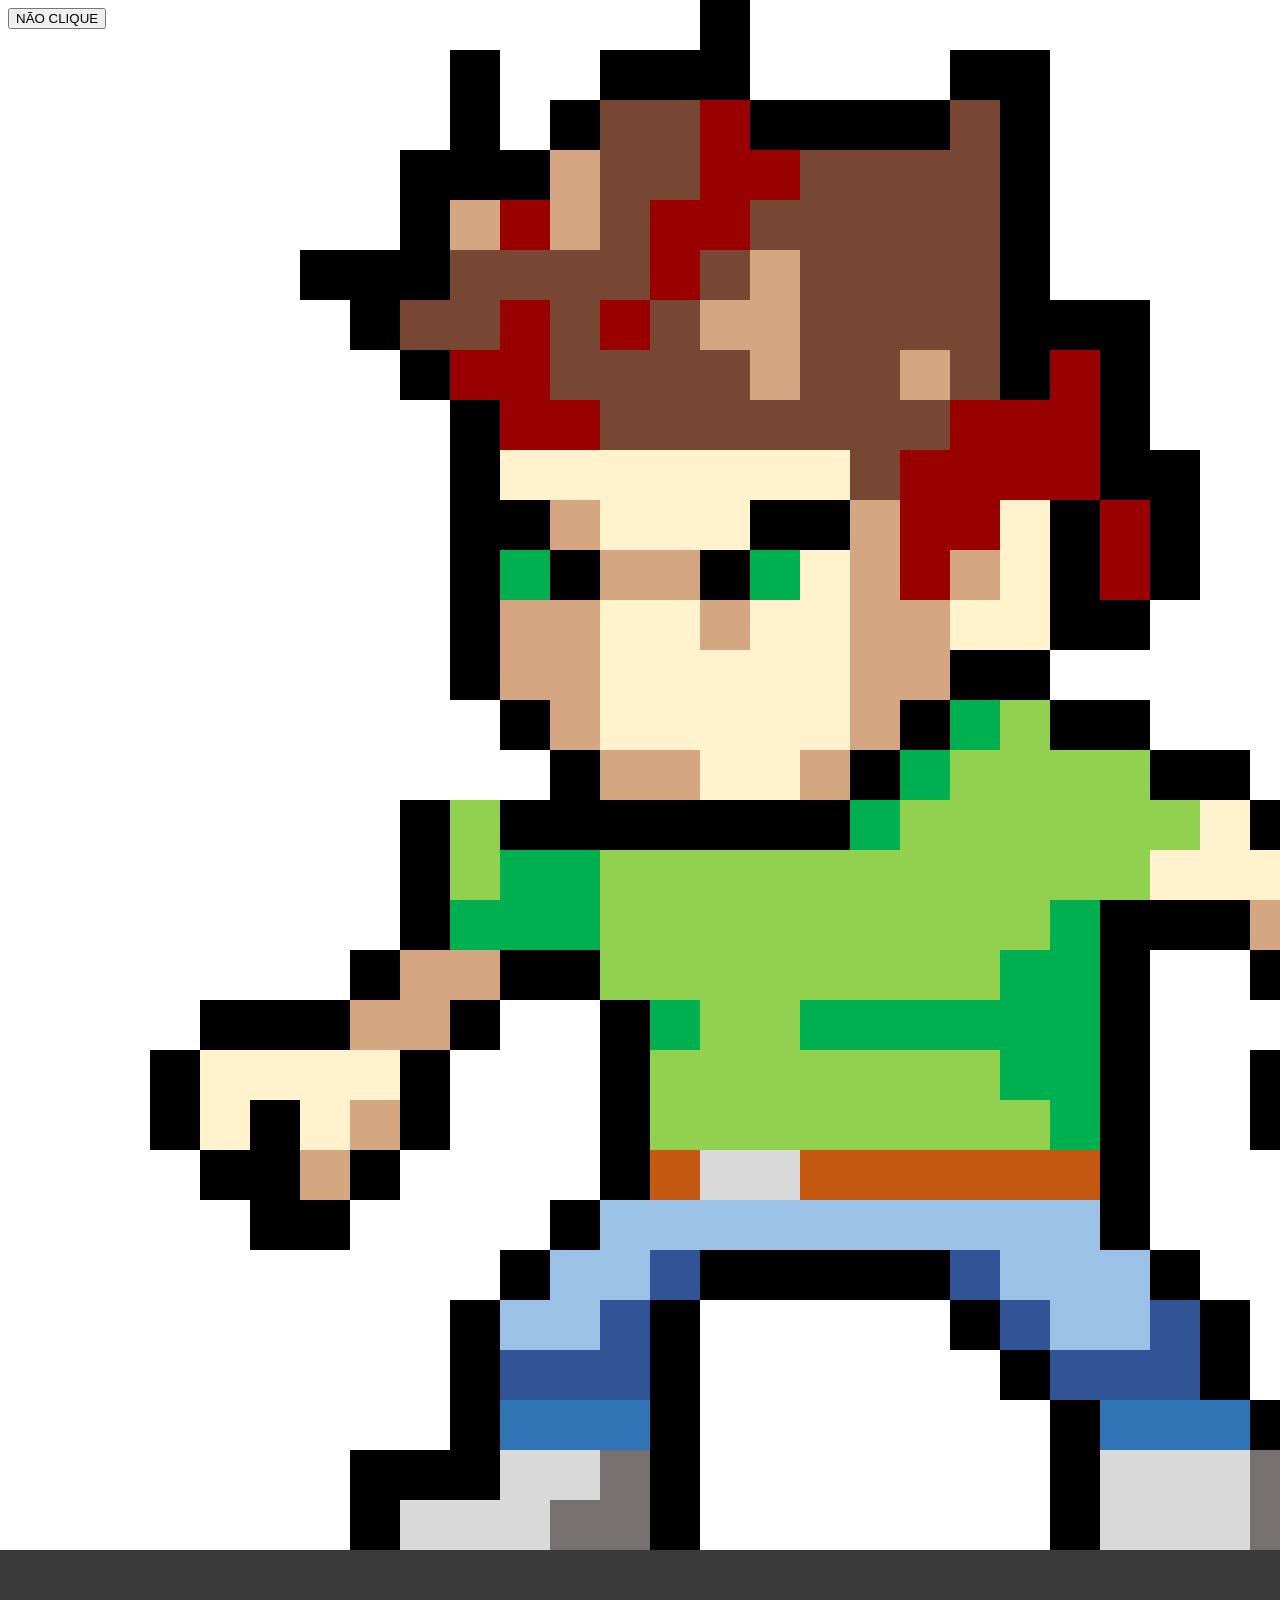
==== commit 4e6a509a: "Update index.html" ====
--- a/index.html
+++ b/index.html
@@ -3,8 +3,9 @@
     <head>
         <meta charset="UTF-8">
         <meta name="viewport" content="width=device-width, initial-scale=1.0">
+        <meta content="author" name="Pedro Luis">
+        <link rel="stylesheet" href="boneco.css">
         <title>Personagem Pixel Art</title>
-        <link rel="stylesheet" href="boneco.css">
     </head>
     <body>
         <div id="l1c15"></div>
@@ -484,5 +485,8 @@
         <div id="l32c30"></div>
         <div id="l32c31"></div>
         <div id="l32c32"></div>
+        <a href="segredo.html" target="_blank">
+            <button>NÃO CLIQUE</button>
+        </a>
     </body>
 </html>
